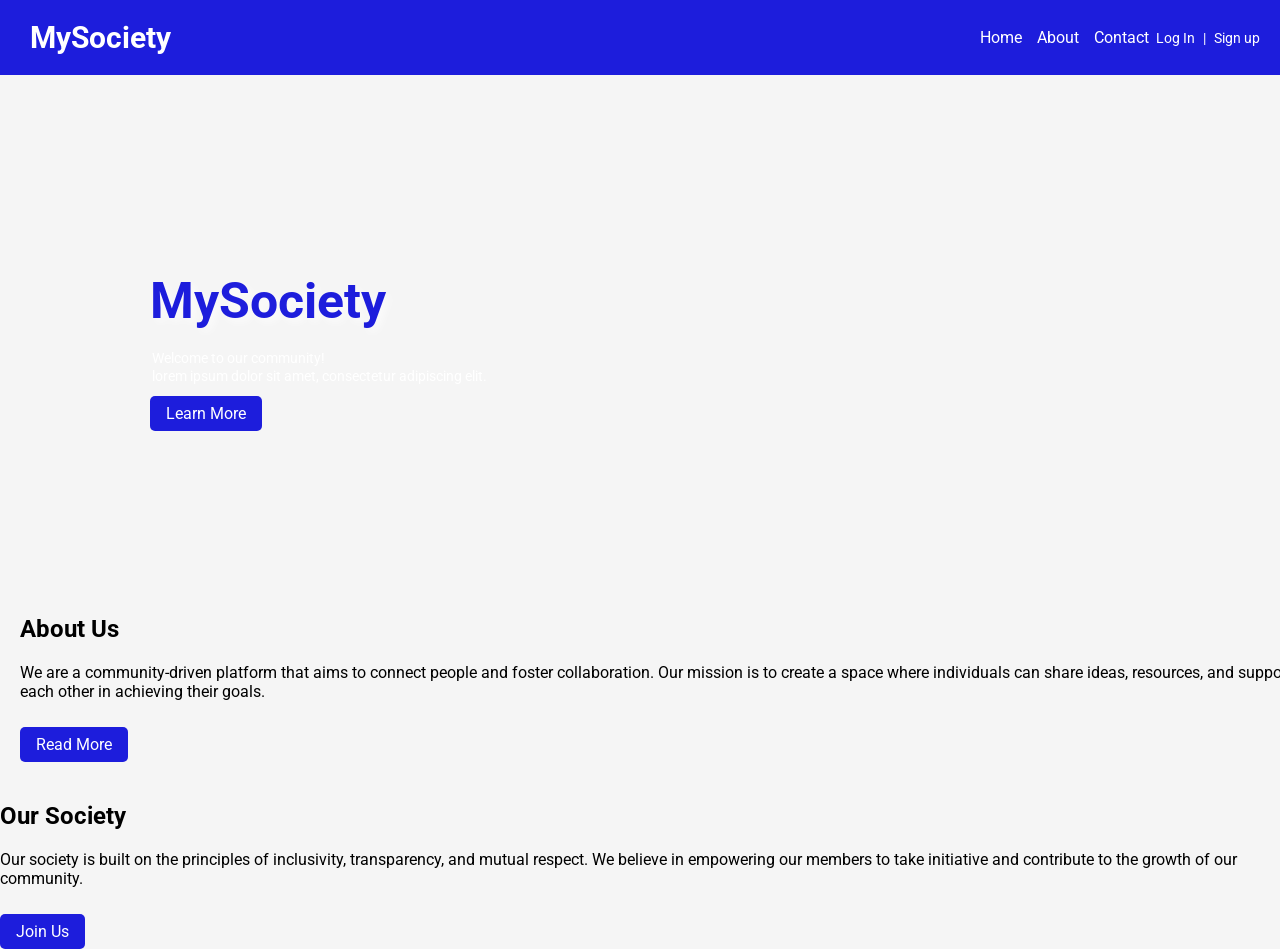
==== client/index.html @ 7f8441ea "Home 1.0.1.6" ====
<!DOCTYPE html>
<html lang="en">
<head>
    <meta charset="UTF-8">
    <meta name="viewport" content="width=device-width, initial-scale=1.0">
    <title>Homepage</title>
    <link rel="preconnect" href="https://fonts.googleapis.com">
    <link rel="preconnect" href="https://fonts.gstatic.com" crossorigin>
    <link href="https://fonts.googleapis.com/css2?family=Roboto:wght@400;500;700&display=swap" rel="stylesheet">
    <link rel="stylesheet" href="style.css">
</head>
<body>
     <header class="site-header">
         <div class="logo">
            <h1>MySociety</h1>
         </div>
         <div class="header-actions">
            <div class="auth-links">
                <a href="#">Log In</a>
                <span>|</span>
                <a href="#">Sign up</a>
            </div>
            <button class="nav-toggle" aria-label="Toggle navigation" aria-expanded="false">&#9776;</button>
            <nav class="nav1">
                <ul>
                    <li><a href="index.html">Home</a></li>
                    <li><a href="about.html">About</a></li>
                    <li><a href="contact.html">Contact</a></li>
                </ul>
            </nav>
         </div>
        </header>
        <div class="container">
        <div class="hero">
            <div class= "herocontent">
                <h1>MySociety</h1>
                <p>Welcome to our community!</p>
                <p>lorem ipsum dolor sit amet, consectetur adipiscing elit.</p>
                <a href="about.html" class="btn">Learn More</a>
            </div>
        </div>
        <div class="content">
            <h2>About Us</h2>
            <p>We are a community-driven platform that aims to connect people and foster collaboration. Our mission is to create a space where individuals can share ideas, resources, and support each other in achieving their goals.</p>
            <a href="about.html" class="btn">Read More</a>
        </div>
        <div class="society-info">
            <h2>Our Society</h2>
            <p>Our society is built on the principles of inclusivity, transparency, and mutual respect. We believe in empowering our members to take initiative and contribute to the growth of our community.</p>
            <a href="about.html" class="btn">Join Us</a>
        </div>
        <script>
            const navToggle = document.querySelector('.nav-toggle');
            const navMenu = document.querySelector('.nav1');

            if (navToggle && navMenu) {
                navToggle.addEventListener('click', () => {
                    const isOpen = navMenu.classList.toggle('active');
                    navToggle.classList.toggle('active', isOpen);
                    navToggle.setAttribute('aria-expanded', String(isOpen));
                });

                document.addEventListener('click', (event) => {
                    if (window.innerWidth <= 768 && navMenu.classList.contains('active')) {
                        const clickedInside = navMenu.contains(event.target) || navToggle.contains(event.target);
                        if (!clickedInside) {
                            navMenu.classList.remove('active');
                            navToggle.classList.remove('active');
                            navToggle.setAttribute('aria-expanded', 'false');
                        }
                    }
                });
            }
        </script>
</body>
</html>
---- client/style.css ----
body{
    background-color: #f5f5f5;
    margin: 0;
    padding: 0;
    overflow-x: hidden;
    font-family: 'Roboto', sans-serif;
}
.site-header{
    width: 100%;
    background-color: rgb(29, 29, 220);
    color: white;
    margin: 0;
    display: flex;
    justify-content: space-between;
    align-items: center;
    padding: 10px 20px;
    box-sizing: border-box;
    position: relative;
}
.logo{
    padding: 10px;
}
.logo h1{
    margin: 0;
    font-size: 30px;
}
.header-actions{
    display: flex;
    align-items: center;
    gap: 15px;
    margin-left:50px;
}
.auth-links{
    display: flex;
    align-items: center;
    gap: 8px;
    font-size: 14px;
}
.auth-links a{
    color: white;
    text-decoration: none;
}
.auth-links span{
    color: white;
}
.nav-toggle{
    display: none;
    background: transparent;
    border: none;
    color: white;
    font-size: 24px;
    cursor: pointer;
}
.nav1{
    width: auto;
    float: none;
    position: absolute;
    left: 85%;
    transform: translateX(-50%) translateX(-24px);
}
.nav1 ul{
    list-style: none;
    margin: 0;
    padding: 0;
    display: flex;
    align-items: center;
    gap: 15px;
}
.nav1 ul li{
    padding: 0;
    float: none;
    color: white;
    margin-right: 0;
}
.nav1 ul li a{
    color: white;
    text-decoration: none;
}

@media (max-width: 768px) {
    .site-header {
        padding: 10px 15px;
    }

    .header-actions {
        gap: 10px;
    }

    .nav-toggle {
        display: block;
    }

    .nav1 {
        position: absolute;
        top: 100%;
        left: 0;
        width: min(260px, 82vw);
        background-color: rgb(29, 29, 220);
        padding: 15px 20px;
        box-shadow: 2px 8px 20px rgba(0, 0, 0, 0.2);
        transform: translateX(-100%);
        transition: transform 0.3s ease;
        z-index: 1000;
        margin: 0;
    }

    .nav1.active {
        transform: translateX(0);
    }

    .nav1 ul {
        flex-direction: column;
        align-items: flex-start;
        gap: 10px;
    }

    .nav1 ul li {
        width: 100%;
        padding: 8px 0;
    }
}
.hero{
    width: 100%;
    height: 500px;
    background-image: url("https://koala.sh/api/image/v2-hamk4-gw1a5.jpg?width=1216&height=832&dream");
    background-size: cover;
    background-position: center;
    display: flex;
    justify-content: flex-start;
    align-items: center;
}
.herocontent{
     padding-left:150px;
     padding-top: 20px;
    color: white;
}
.herocontent h1{
    font-size: 50px;
    margin-bottom: 20px;
    color: rgb(29, 29, 220);
    text-shadow: 4px 4px 8px rgba(255, 255, 255, 0.7);
}
.herocontent p{
    font-size: 14px;
    margin: 2px;
}
.btn{
    display: inline-block;
    padding: 8px 16px;
    background-color: rgb(29, 29, 220);
    color: white;
    text-decoration: none;
    border: none;
    border-radius: 5px;
    margin-top: 10px;
    transition: background-color 0.3s ease;
}
.btn:hover{
    box-shadow: 5px 5px 10px rgba(28, 29, 220, 0.8);
}
.content{
    width: 100%;
    padding: 20px;
    margin: 0 auto;
}
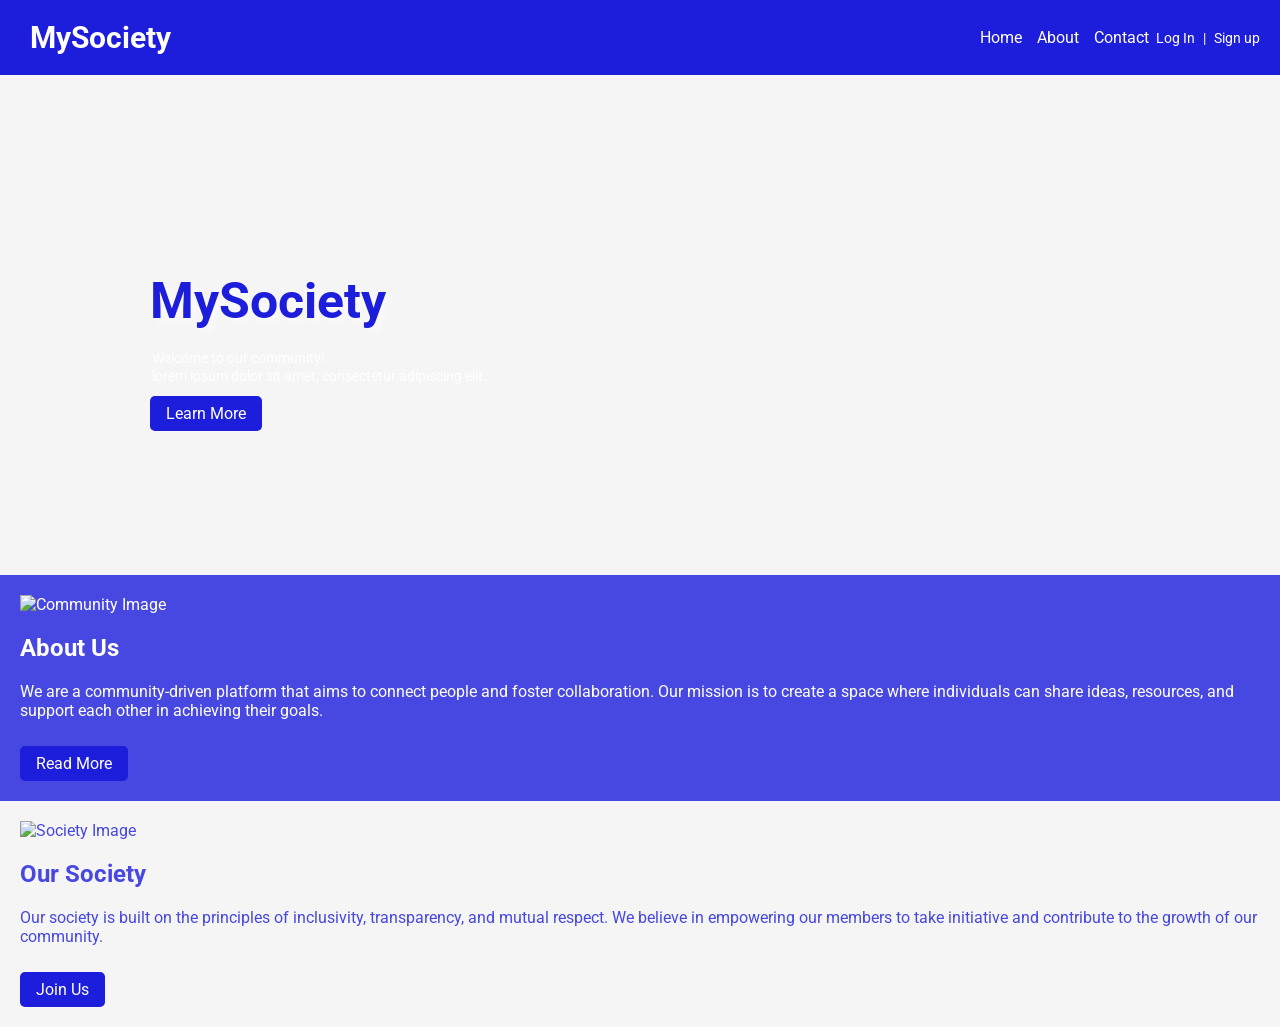
==== commit 34f55e93: "Home 1.0.1.7" ====
--- a/client/index.html
+++ b/client/index.html
@@ -40,14 +40,24 @@
             </div>
         </div>
         <div class="content">
+            <div class="content-img">
+                <img src="images/community.jpg" alt="Community Image">
+            </div>
+            <div class="content-text">
             <h2>About Us</h2>
             <p>We are a community-driven platform that aims to connect people and foster collaboration. Our mission is to create a space where individuals can share ideas, resources, and support each other in achieving their goals.</p>
             <a href="about.html" class="btn">Read More</a>
         </div>
+        </div>
         <div class="society-info">
+            <div class="society-img">
+                <img src="images/society.jpg" alt="Society Image">
+            </div>
+            <div class="society-text">
             <h2>Our Society</h2>
             <p>Our society is built on the principles of inclusivity, transparency, and mutual respect. We believe in empowering our members to take initiative and contribute to the growth of our community.</p>
             <a href="about.html" class="btn">Join Us</a>
+        </div>
         </div>
         <script>
             const navToggle = document.querySelector('.nav-toggle');
--- a/client/style.css
+++ b/client/style.css
@@ -162,4 +162,14 @@
     width: 100%;
     padding: 20px;
     margin: 0 auto;
+    box-sizing: border-box;
+    background-color:rgba(28, 29, 220, 0.8);
+    color: white;
+}
+.society-info{
+    width: 100%;
+    padding: 20px;
+    margin: 0 auto;
+    box-sizing: border-box;
+    color:rgba(28, 29, 220, 0.8)
 }
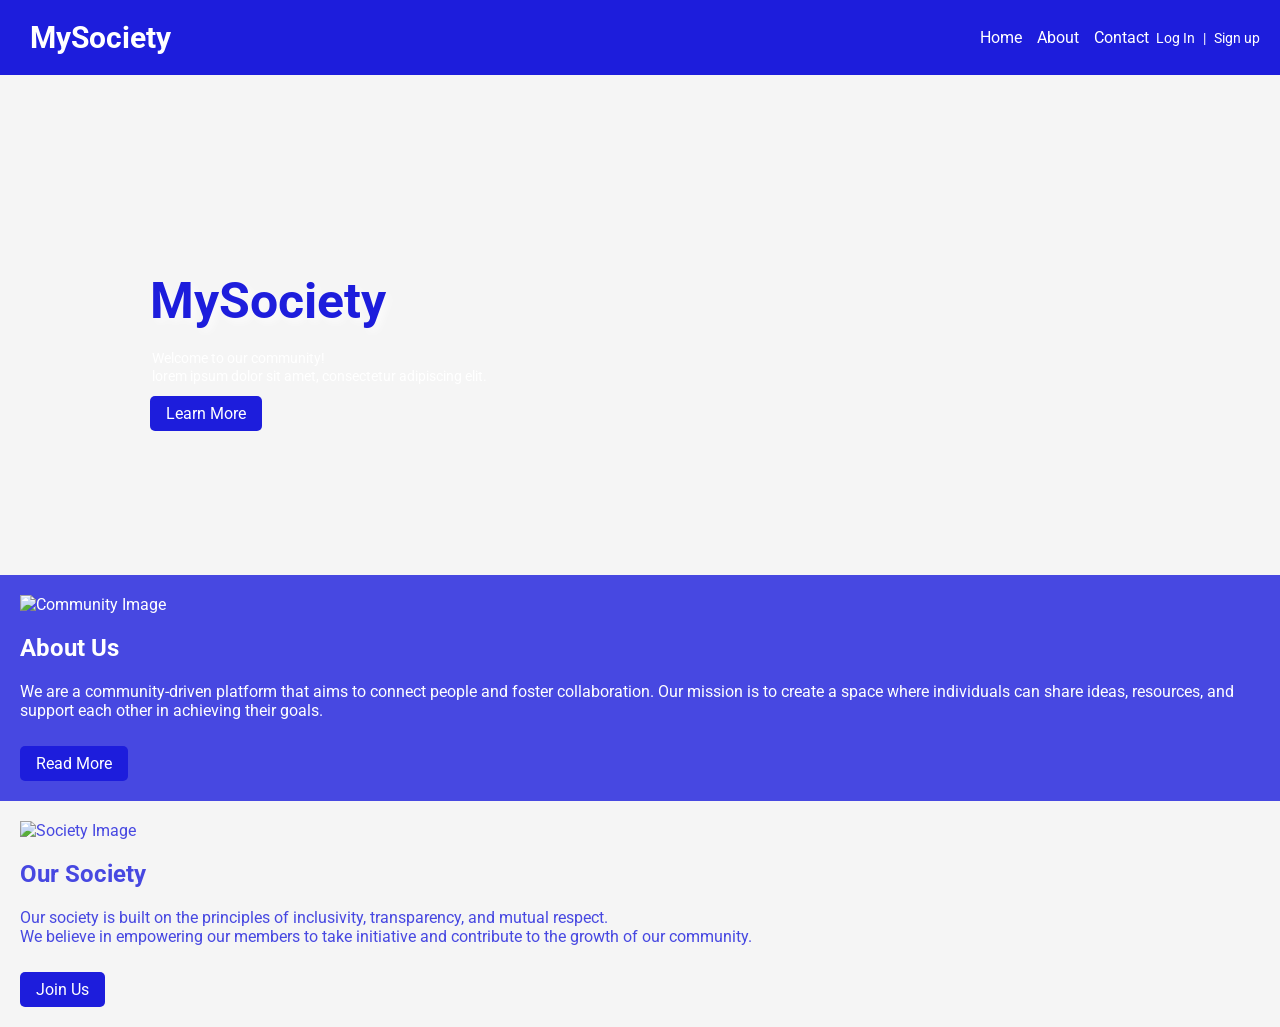
==== commit b3ad614f: "Home 1.0.1.8" ====
--- a/client/index.html
+++ b/client/index.html
@@ -55,7 +55,8 @@
             </div>
             <div class="society-text">
             <h2>Our Society</h2>
-            <p>Our society is built on the principles of inclusivity, transparency, and mutual respect. We believe in empowering our members to take initiative and contribute to the growth of our community.</p>
+            <p>Our society is built on the principles of inclusivity, transparency, and mutual respect. <br>
+                We believe in empowering our members to take initiative and contribute to the growth of our community.</p>
             <a href="about.html" class="btn">Join Us</a>
         </div>
         </div>
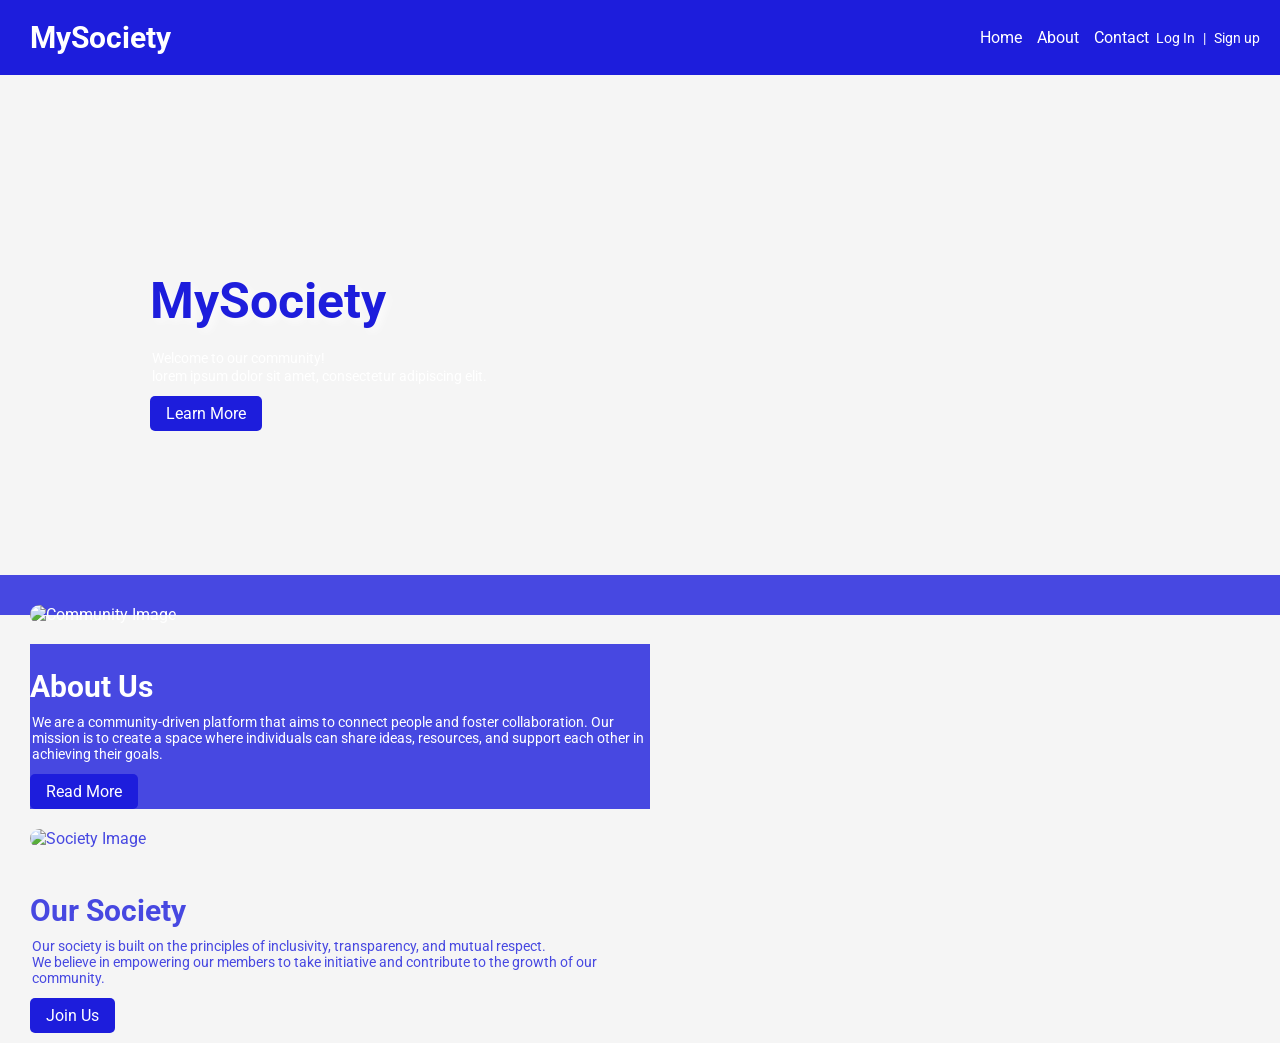
==== commit 6cc0ad4c: "Home 1.0.1.8" ====
--- a/client/index.html
+++ b/client/index.html
@@ -41,7 +41,7 @@
         </div>
         <div class="content">
             <div class="content-img">
-                <img src="images/community.jpg" alt="Community Image">
+                <img src="https://tse2.mm.bing.net/th/id/OIP.liZqpvbx3sMZi27sjAcn-wHaEo?r=0&w=2880&h=1800&rs=1&pid=ImgDetMain&o=7&rm=3" alt="Community Image">
             </div>
             <div class="content-text">
             <h2>About Us</h2>
@@ -51,7 +51,7 @@
         </div>
         <div class="society-info">
             <div class="society-img">
-                <img src="images/society.jpg" alt="Society Image">
+                <img src="https://cdn.pixabay.com/photo/2021/07/21/18/32/car-6483720_1280.jpg" alt="Society Image">
             </div>
             <div class="society-text">
             <h2>Our Society</h2>
--- a/client/style.css
+++ b/client/style.css
@@ -166,10 +166,62 @@
     background-color:rgba(28, 29, 220, 0.8);
     color: white;
 }
+.content-img{
+    width: 48%;
+    height: auto;
+    margin: 10px;
+    float: left;
+
+}
+.content-text{
+    width: 50%;
+    height: auto;
+    margin: 10px;
+    float: left;
+      background-color:rgba(28, 29, 220, 0.8);
+}
+.content-text h2{
+    font-size: 30px;
+    margin-bottom: 10px;
+}
+.content-text p{
+    font-size: 14px;
+    margin: 2px;
+}
+.content-img img{
+    width: 100%;
+    height: auto;
+    border-radius: 10px;
+}
 .society-info{
     width: 100%;
     padding: 20px;
     margin: 0 auto;
     box-sizing: border-box;
     color:rgba(28, 29, 220, 0.8)
+}
+.society-img{
+    width: 50%;
+    height: auto;
+    margin: 10px;
+    float: left;
+}
+.society-text{
+    width: 50%;
+    height: auto;
+    margin: 10px;
+    float: left;
+}
+.society-text h2{
+    font-size: 30px;
+    margin-bottom: 10px;
+}
+.society-text p{
+    font-size: 14px;
+    margin: 2px;
+}
+.society-img img{
+    width: 100%;
+    height: auto;
+    border-radius: 10px;
 }
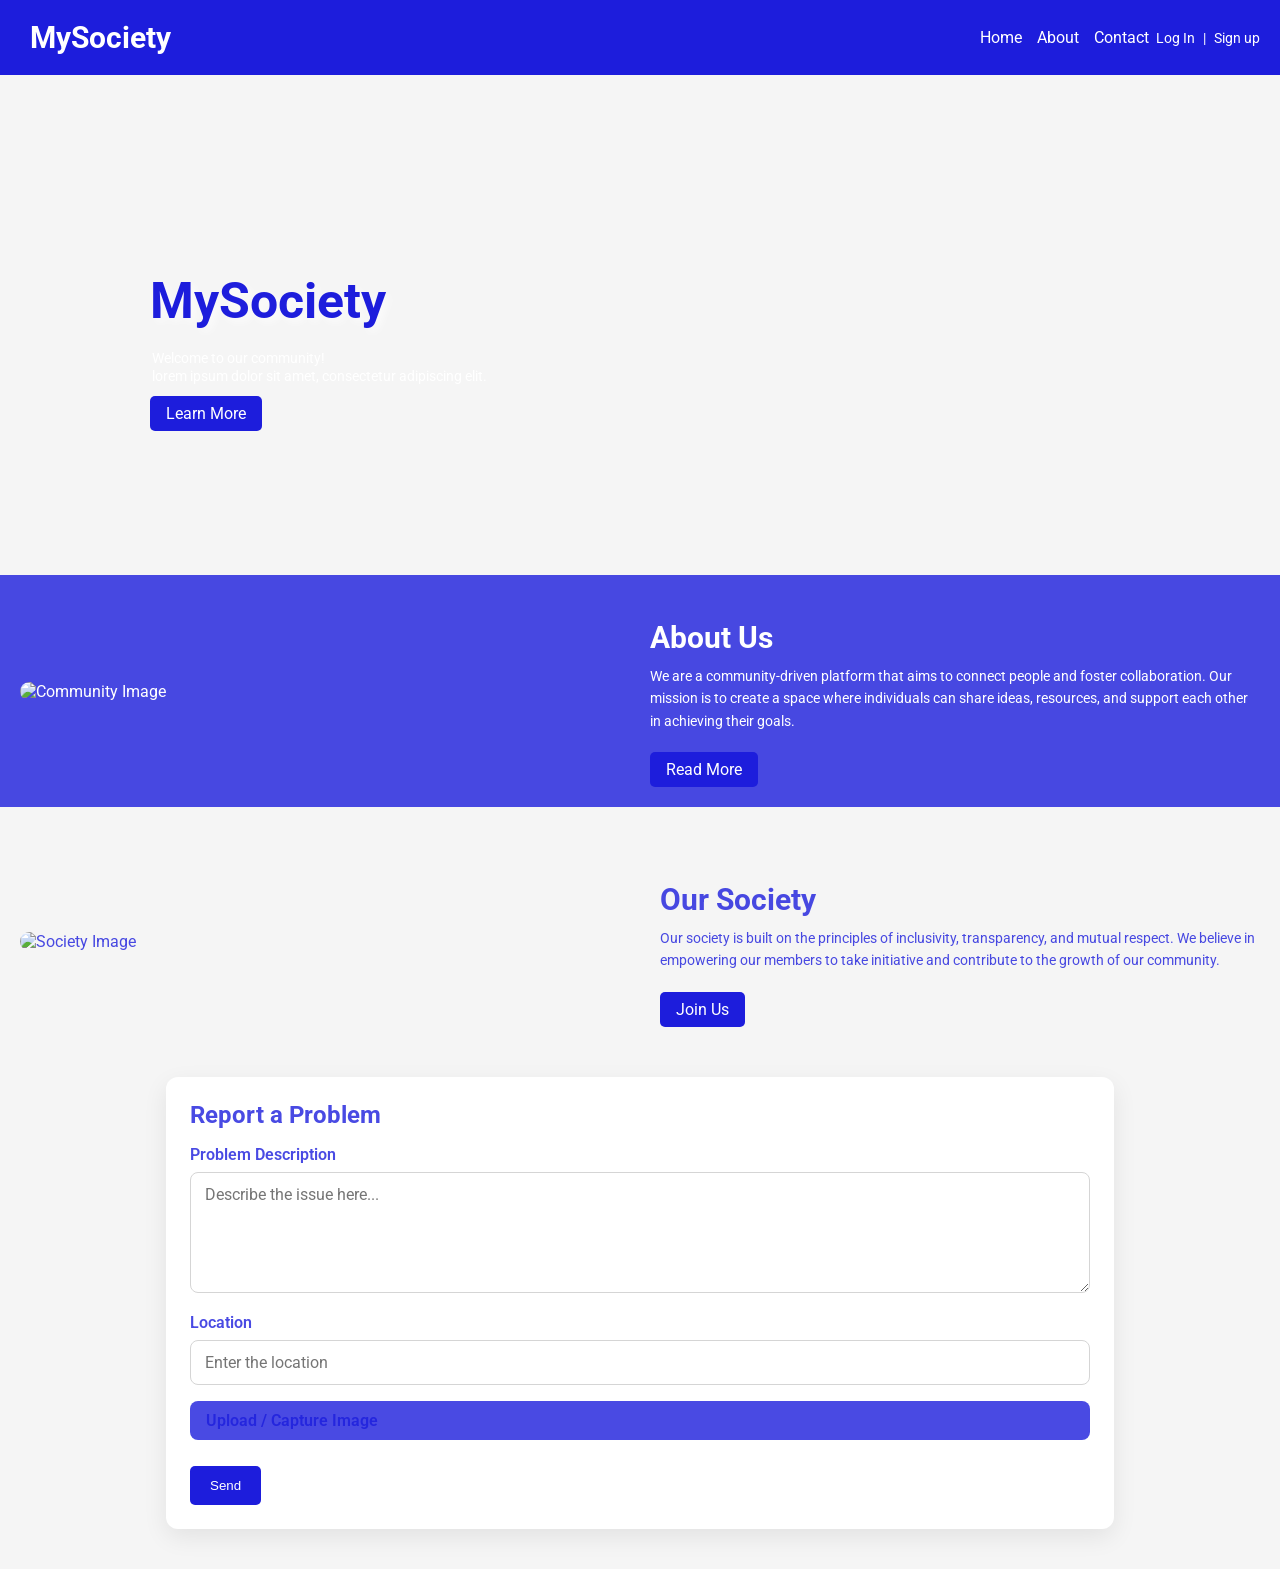
==== commit 24973dfe: "Home 1.0.1.9" ====
--- a/client/index.html
+++ b/client/index.html
@@ -44,22 +44,39 @@
                 <img src="https://tse2.mm.bing.net/th/id/OIP.liZqpvbx3sMZi27sjAcn-wHaEo?r=0&w=2880&h=1800&rs=1&pid=ImgDetMain&o=7&rm=3" alt="Community Image">
             </div>
             <div class="content-text">
-            <h2>About Us</h2>
-            <p>We are a community-driven platform that aims to connect people and foster collaboration. Our mission is to create a space where individuals can share ideas, resources, and support each other in achieving their goals.</p>
-            <a href="about.html" class="btn">Read More</a>
+                <h2>About Us</h2>
+                <p>We are a community-driven platform that aims to connect people and foster collaboration. Our mission is to create a space where individuals can share ideas, resources, and support each other in achieving their goals.</p>
+                <a href="about.html" class="btn">Read More</a>
+            </div>
         </div>
-        </div>
+
         <div class="society-info">
             <div class="society-img">
                 <img src="https://cdn.pixabay.com/photo/2021/07/21/18/32/car-6483720_1280.jpg" alt="Society Image">
             </div>
             <div class="society-text">
-            <h2>Our Society</h2>
-            <p>Our society is built on the principles of inclusivity, transparency, and mutual respect. <br>
-                We believe in empowering our members to take initiative and contribute to the growth of our community.</p>
-            <a href="about.html" class="btn">Join Us</a>
+                <h2>Our Society</h2>
+                <p>Our society is built on the principles of inclusivity, transparency, and mutual respect. We believe in empowering our members to take initiative and contribute to the growth of our community.</p>
+                <a href="about.html" class="btn">Join Us</a>
+            </div>
         </div>
-        </div>
+
+        <form class="complaint-form">
+            <h2>Report a Problem</h2>
+            <label for="problem-description">Problem Description</label>
+            <textarea id="problem-description" name="problem-description" rows="5" placeholder="Describe the issue here..."></textarea>
+
+            <label for="location">Location</label>
+            <input type="text" id="location" name="location" placeholder="Enter the location">
+
+            <div class="upload-group">
+                <label class="upload-btn" for="image-upload">Upload / Capture Image</label>
+                <input type="file" id="image-upload" name="image-upload" accept="image/*" capture="environment">
+            </div>
+
+            <button type="submit" class="btn send-btn">Send</button>
+        </form>
+
         <script>
             const navToggle = document.querySelector('.nav-toggle');
             const navMenu = document.querySelector('.nav1');
--- a/client/style.css
+++ b/client/style.css
@@ -161,67 +161,122 @@
 .content{
     width: 100%;
     padding: 20px;
-    margin: 0 auto;
-    box-sizing: border-box;
-    background-color:rgba(28, 29, 220, 0.8);
-    color: white;
-}
-.content-img{
-    width: 48%;
-    height: auto;
-    margin: 10px;
-    float: left;
-
-}
-.content-text{
-    width: 50%;
-    height: auto;
-    margin: 10px;
-    float: left;
-      background-color:rgba(28, 29, 220, 0.8);
-}
-.content-text h2{
-    font-size: 30px;
-    margin-bottom: 10px;
-}
-.content-text p{
-    font-size: 14px;
-    margin: 2px;
-}
-.content-img img{
-    width: 100%;
-    height: auto;
-    border-radius: 10px;
-}
-.society-info{
-    width: 100%;
-    padding: 20px;
-    margin: 0 auto;
-    box-sizing: border-box;
-    color:rgba(28, 29, 220, 0.8)
-}
-.society-img{
-    width: 50%;
-    height: auto;
-    margin: 10px;
-    float: left;
-}
+    margin: 0 auto 30px;
+    box-sizing: border-box;
+    background-color: rgba(28, 29, 220, 0.8);
+    color: white;
+    display: flex;
+    align-items: center;
+    gap: 20px;
+}
+.content-img,
+.content-text,
+.society-img,
 .society-text{
     width: 50%;
-    height: auto;
-    margin: 10px;
-    float: left;
-}
+    box-sizing: border-box;
+}
+.content-img,
+.society-img{
+    display: flex;
+}
+.content-text{
+    background-color: transparent;
+}
+.content-text h2,
 .society-text h2{
     font-size: 30px;
     margin-bottom: 10px;
 }
+.content-text p,
 .society-text p{
     font-size: 14px;
-    margin: 2px;
-}
+    margin: 2px 0 10px;
+    line-height: 1.6;
+}
+.content-img img,
 .society-img img{
-    width: 100%;
-    height: auto;
+    width: 90%;
+    height: 25%;
     border-radius: 10px;
+    display: block;
+    object-fit: cover;
+}
+.society-info{
+    width: 100%;
+    padding: 20px;
+    margin: 0 auto 30px;
+    box-sizing: border-box;
+    color: rgba(28, 29, 220, 0.8);
+    display: flex;
+    align-items: center;
+    gap: 20px;
+}
+.society-text{
+    padding-left: 10px;
+}
+.complaint-form{
+    width: min(900px, calc(100% - 40px));
+    margin: 0 auto 40px;
+    background: white;
+    padding: 24px;
+    border-radius: 12px;
+    box-shadow: 0 8px 25px rgba(0, 0, 0, 0.08);
+}
+.complaint-form h2{
+    margin-top: 0;
+    margin-bottom: 16px;
+    color: rgba(28, 29, 220, 0.8);
+}
+.complaint-form label{
+    display: block;
+    margin-bottom: 8px;
+    font-weight: 600;
+    color: rgba(28, 29, 220, 0.8);
+}
+.complaint-form textarea,
+.complaint-form input[type="text"]{
+    width: 100%;
+    padding: 12px 14px;
+    margin-bottom: 16px;
+    border: 1px solid #d5d5d5;
+    border-radius: 8px;
+    box-sizing: border-box;
+    font: inherit;
+}
+.upload-group{
+    margin-bottom: 16px;
+}
+.upload-btn{
+    display: inline-block;
+    padding: 10px 16px;
+    background-color: rgba(28, 29, 220, 0.8);
+    color: white;
+    border-radius: 8px;
+    cursor: pointer;
+}
+.complaint-form input[type="file"]{
+    display: none;
+}
+.send-btn{
+    border: none;
+    padding: 12px 20px;
+}
+
+@media (max-width: 768px) {
+    .content,
+    .society-info{
+        flex-direction: column;
+    }
+
+    .content-img,
+    .content-text,
+    .society-img,
+    .society-text{
+        width: 100%;
+    }
+
+    .society-text{
+        padding-left: 0;
+    }
 }
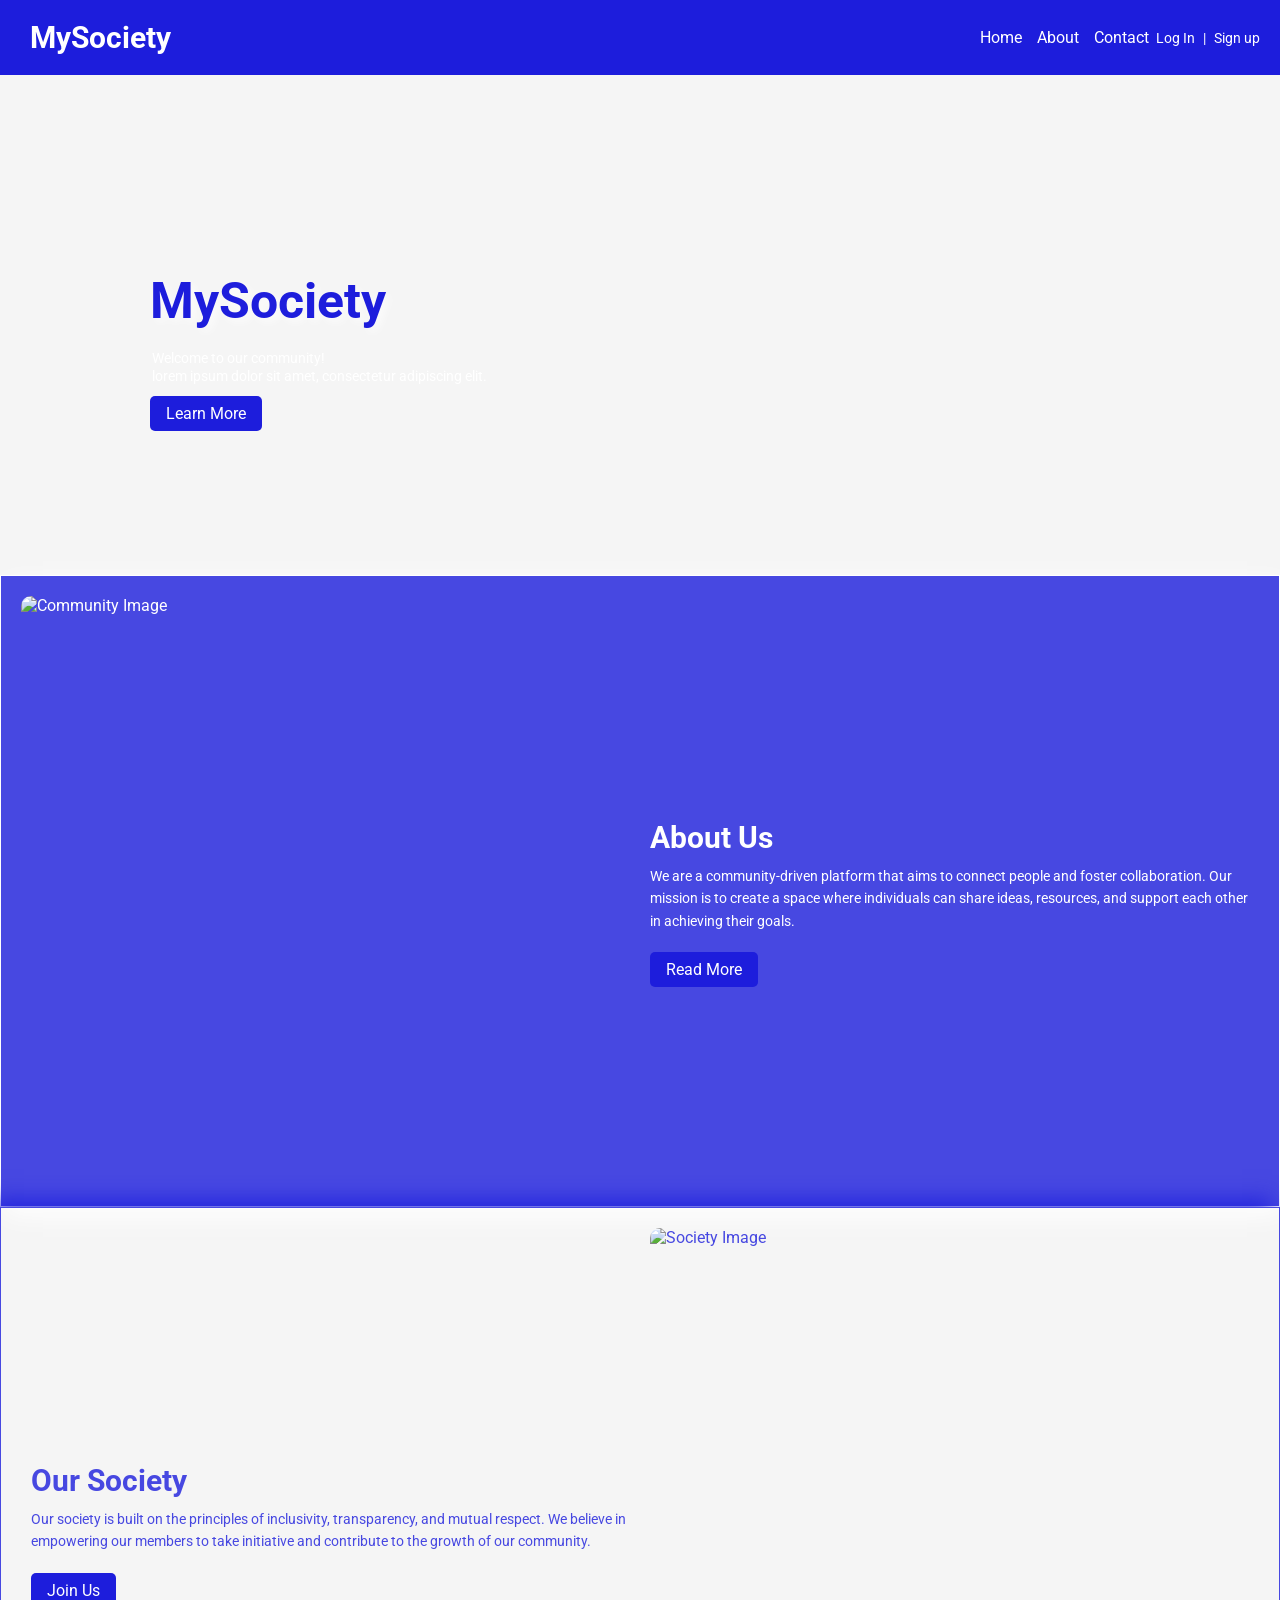
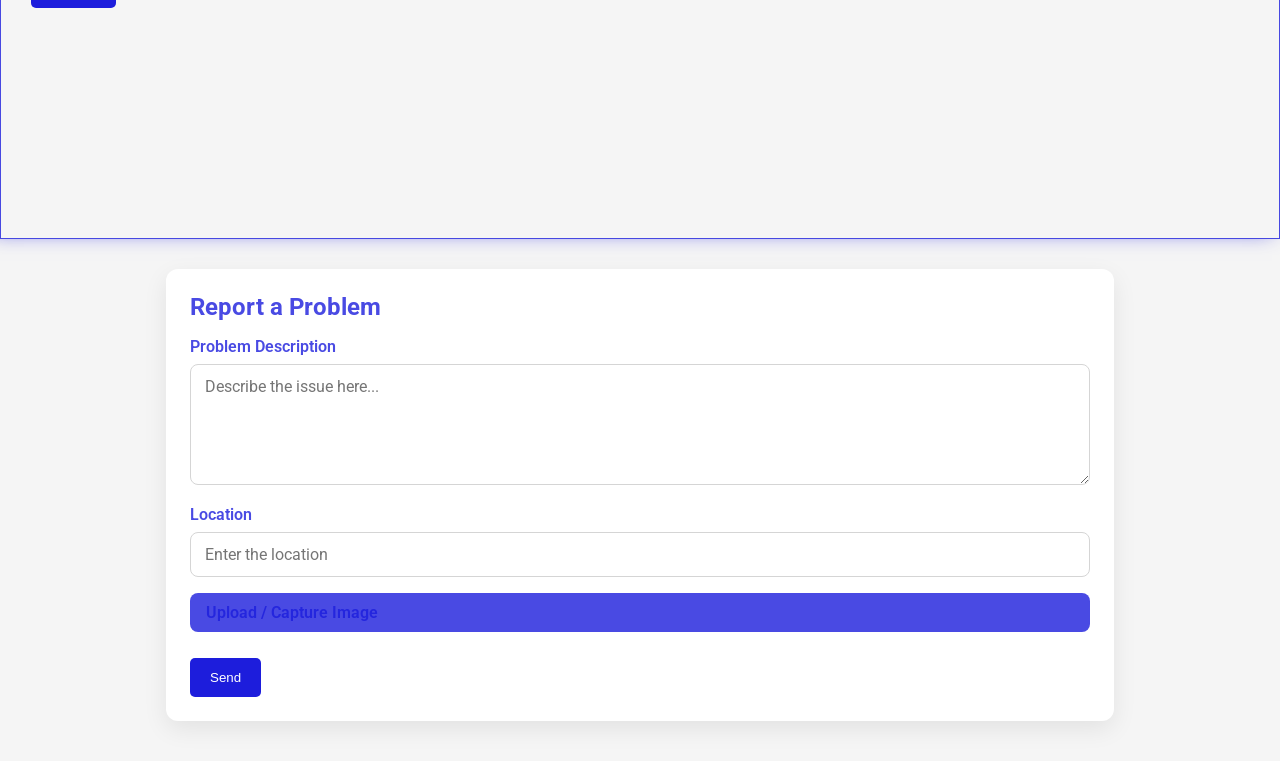
==== commit cbe8a32d: "CSS 1.0.1.8" ====
--- a/client/index.html
+++ b/client/index.html
@@ -51,13 +51,13 @@
         </div>
 
         <div class="society-info">
-            <div class="society-img">
-                <img src="https://cdn.pixabay.com/photo/2021/07/21/18/32/car-6483720_1280.jpg" alt="Society Image">
-            </div>
-            <div class="society-text">
+             <div class="society-text">
                 <h2>Our Society</h2>
                 <p>Our society is built on the principles of inclusivity, transparency, and mutual respect. We believe in empowering our members to take initiative and contribute to the growth of our community.</p>
                 <a href="about.html" class="btn">Join Us</a>
+            </div>
+            <div class="society-img">
+                <img src="https://cdn.pixabay.com/photo/2021/07/21/18/32/car-6483720_1280.jpg" alt="Society Image">
             </div>
         </div>
 
--- a/client/style.css
+++ b/client/style.css
@@ -161,13 +161,14 @@
 .content{
     width: 100%;
     padding: 20px;
-    margin: 0 auto 30px;
     box-sizing: border-box;
     background-color: rgba(28, 29, 220, 0.8);
     color: white;
     display: flex;
     align-items: center;
     gap: 20px;
+    border: 1px solid white;
+    box-shadow: 4px 8px 25px rgb(255, 255, 255);
 }
 .content-img,
 .content-text,
@@ -196,8 +197,8 @@
 }
 .content-img img,
 .society-img img{
-    width: 90%;
-    height: 25%;
+    width: 80%;
+    height: 590px;
     border-radius: 10px;
     display: block;
     object-fit: cover;
@@ -211,6 +212,8 @@
     display: flex;
     align-items: center;
     gap: 20px;
+    border: 1px solid rgba(28, 29, 220, 0.8);
+    box-shadow: -8px -8px 20px rgba(28, 29, 220, 0.8);
 }
 .society-text{
     padding-left: 10px;
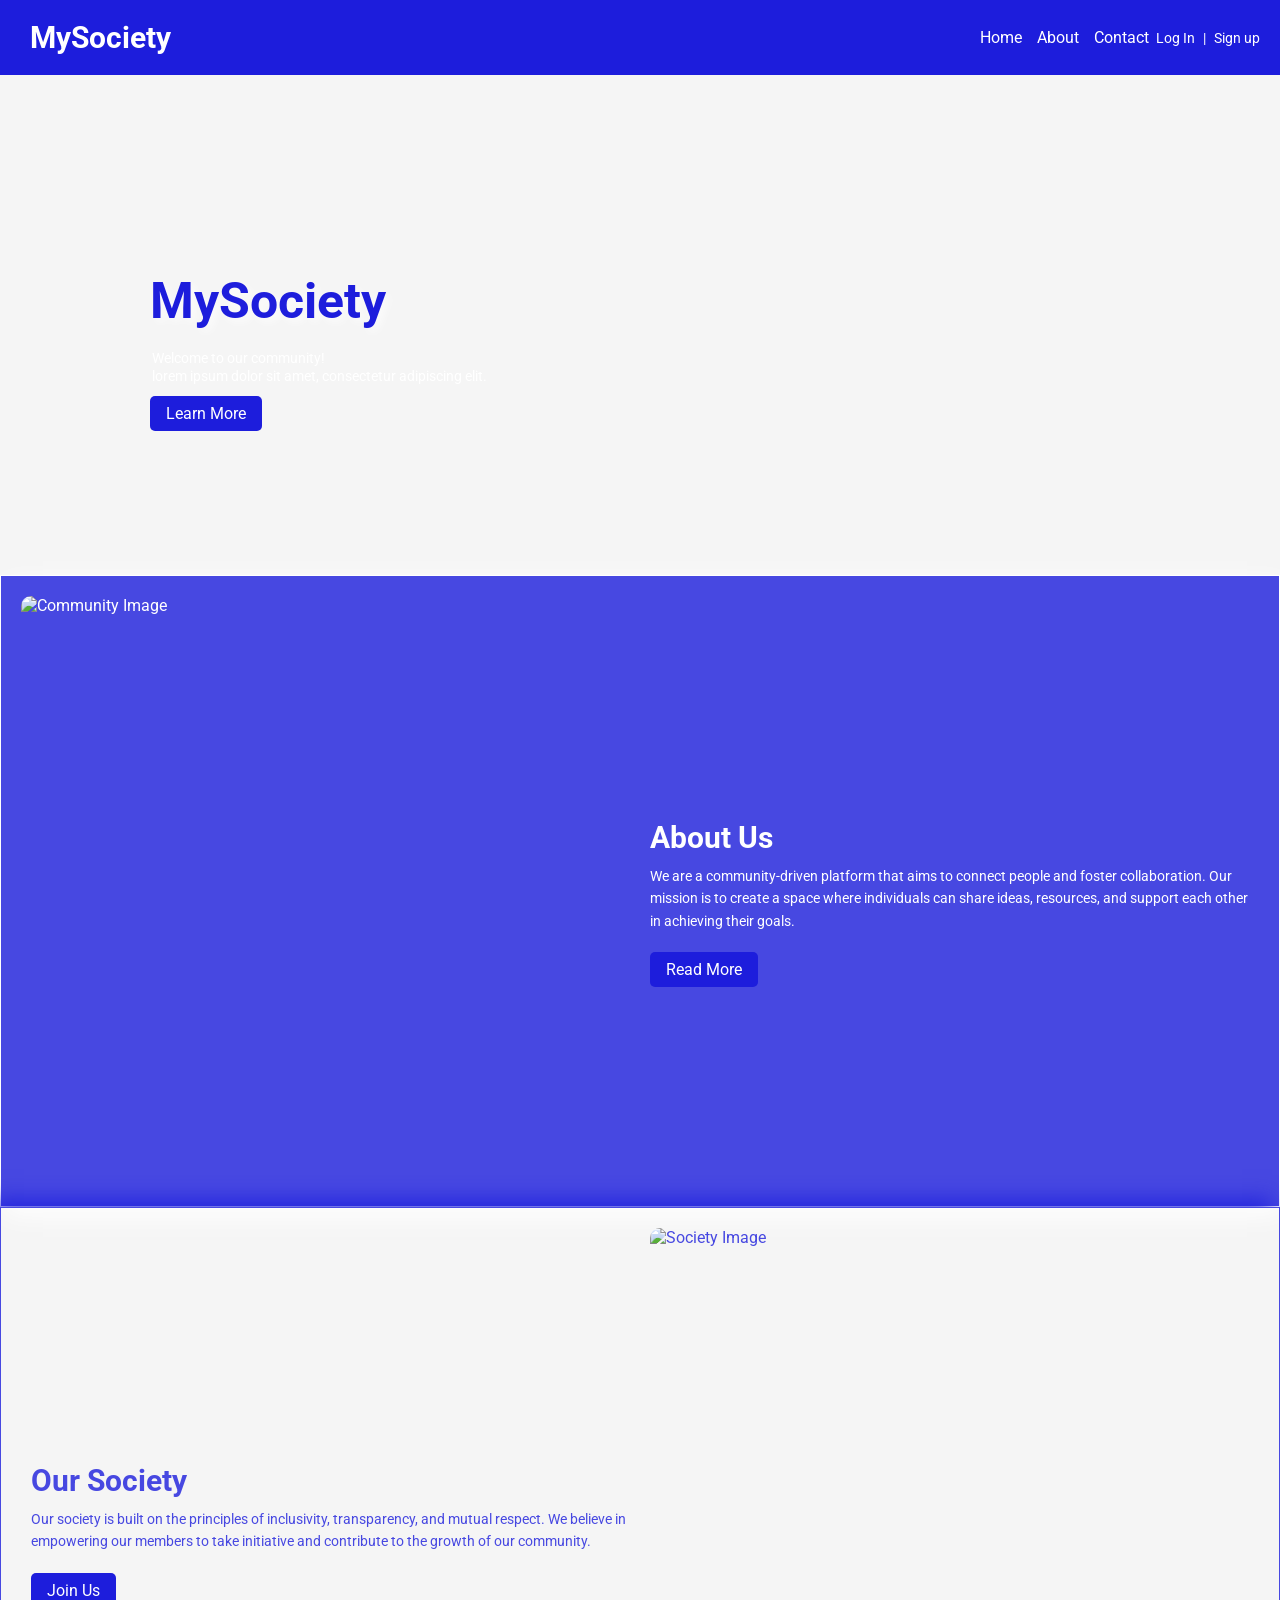
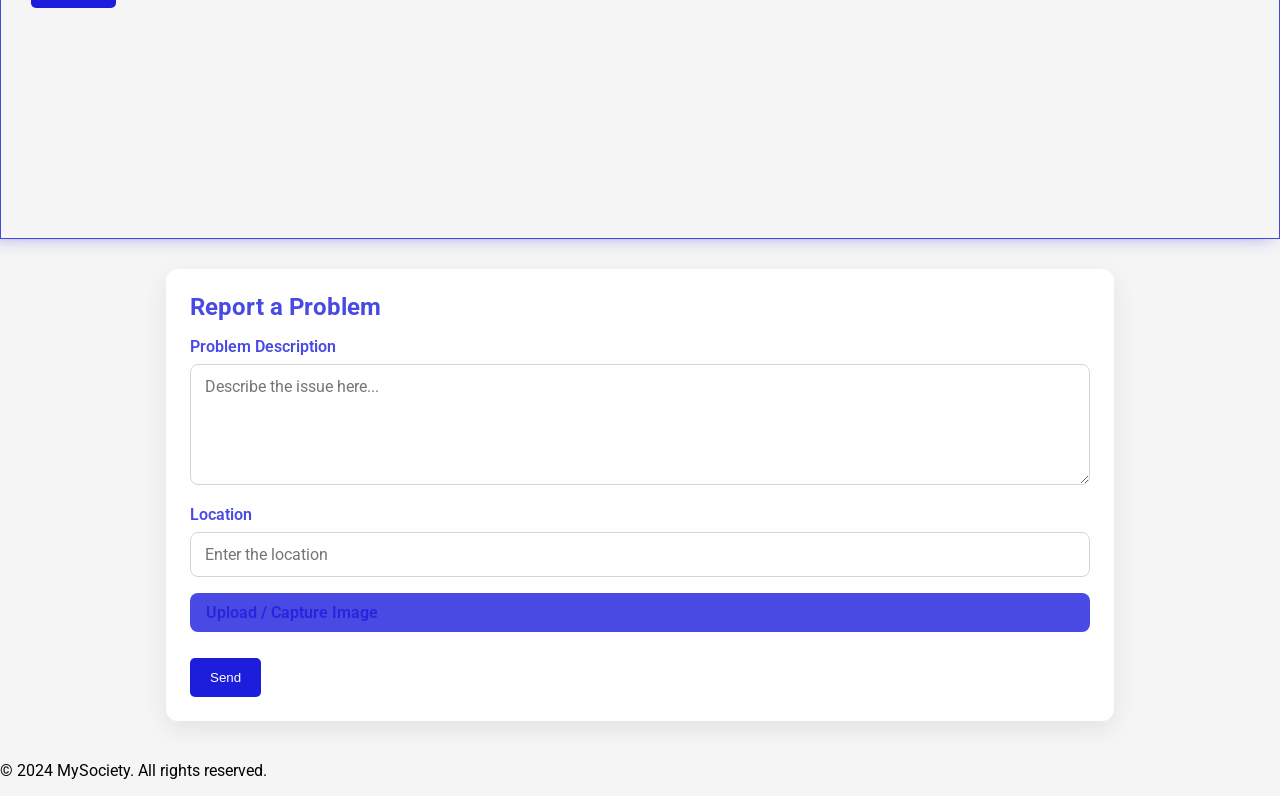
==== commit 9feab870: "Home 1.0.1.9" ====
--- a/client/index.html
+++ b/client/index.html
@@ -76,7 +76,9 @@
 
             <button type="submit" class="btn send-btn">Send</button>
         </form>
-
+            <div class="footer">
+                <p>&copy; 2024 MySociety. All rights reserved.</p>
+            </div>
         <script>
             const navToggle = document.querySelector('.nav-toggle');
             const navMenu = document.querySelector('.nav1');
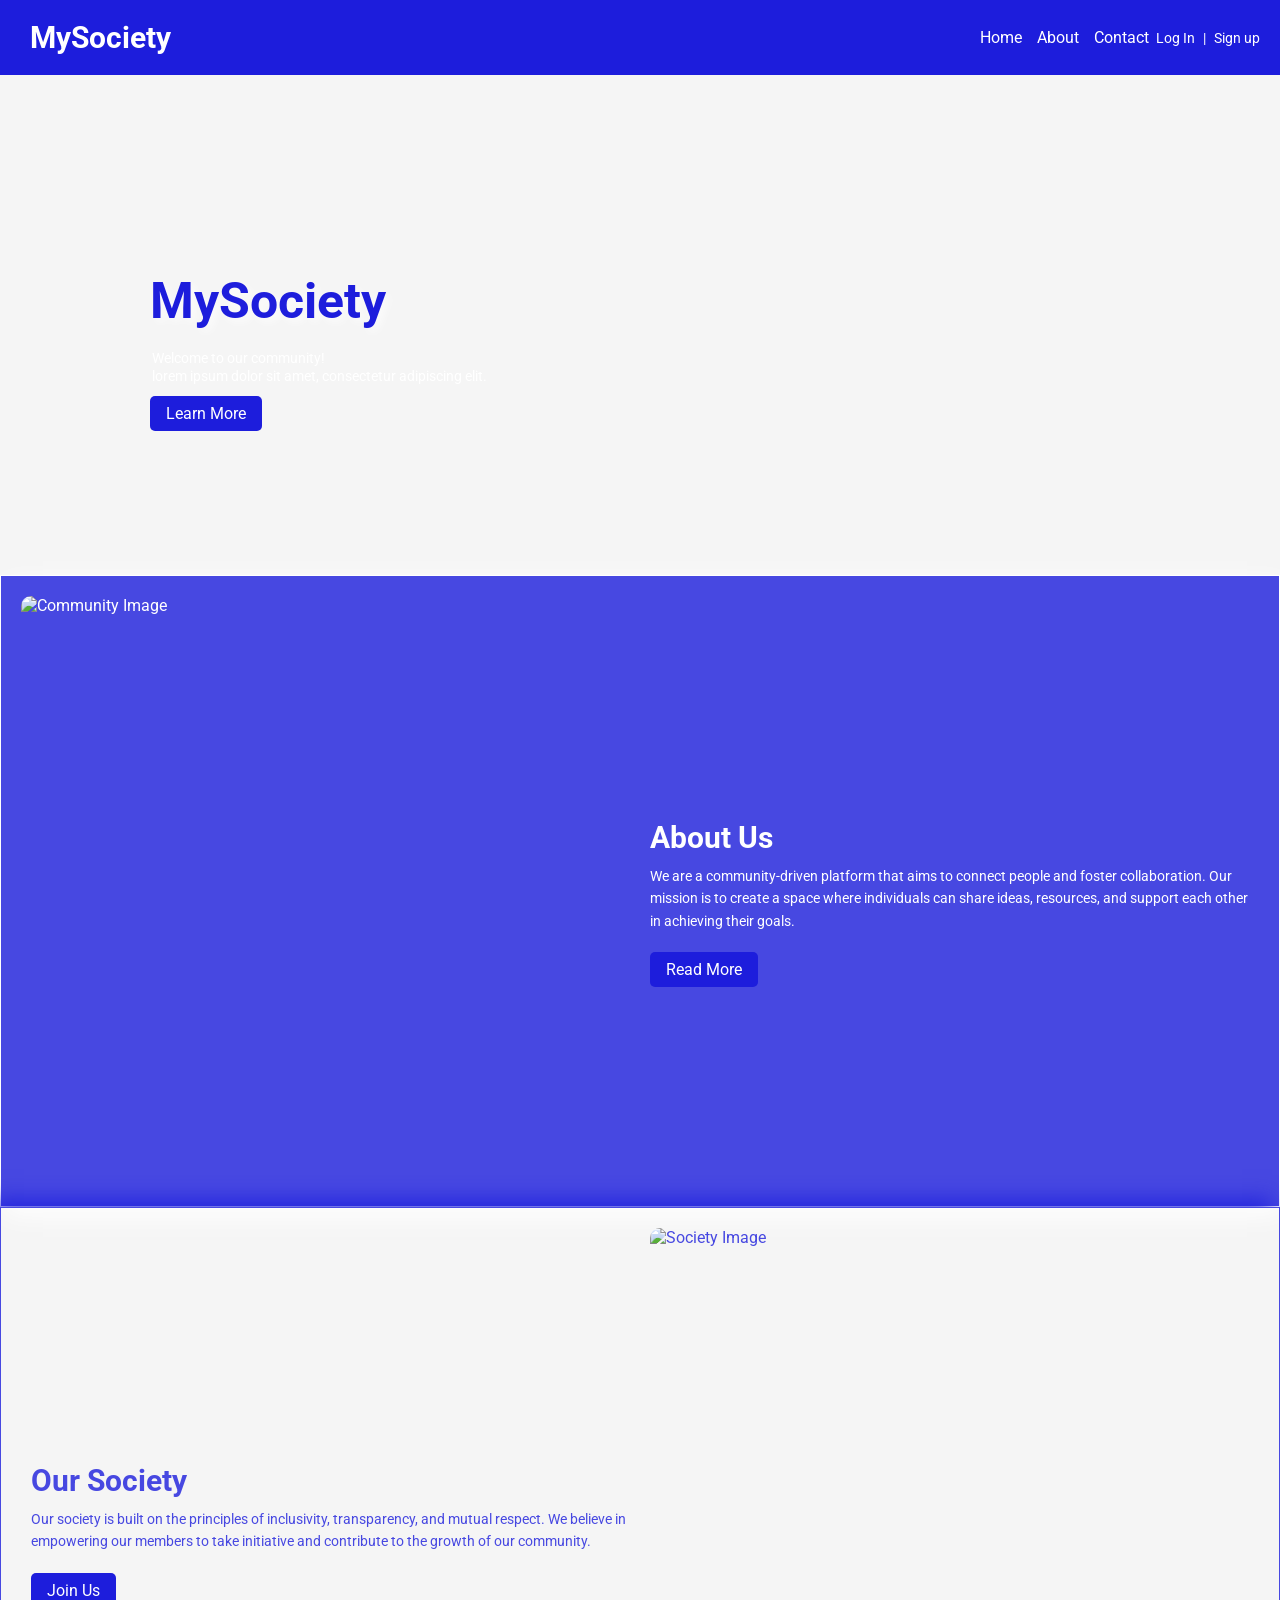
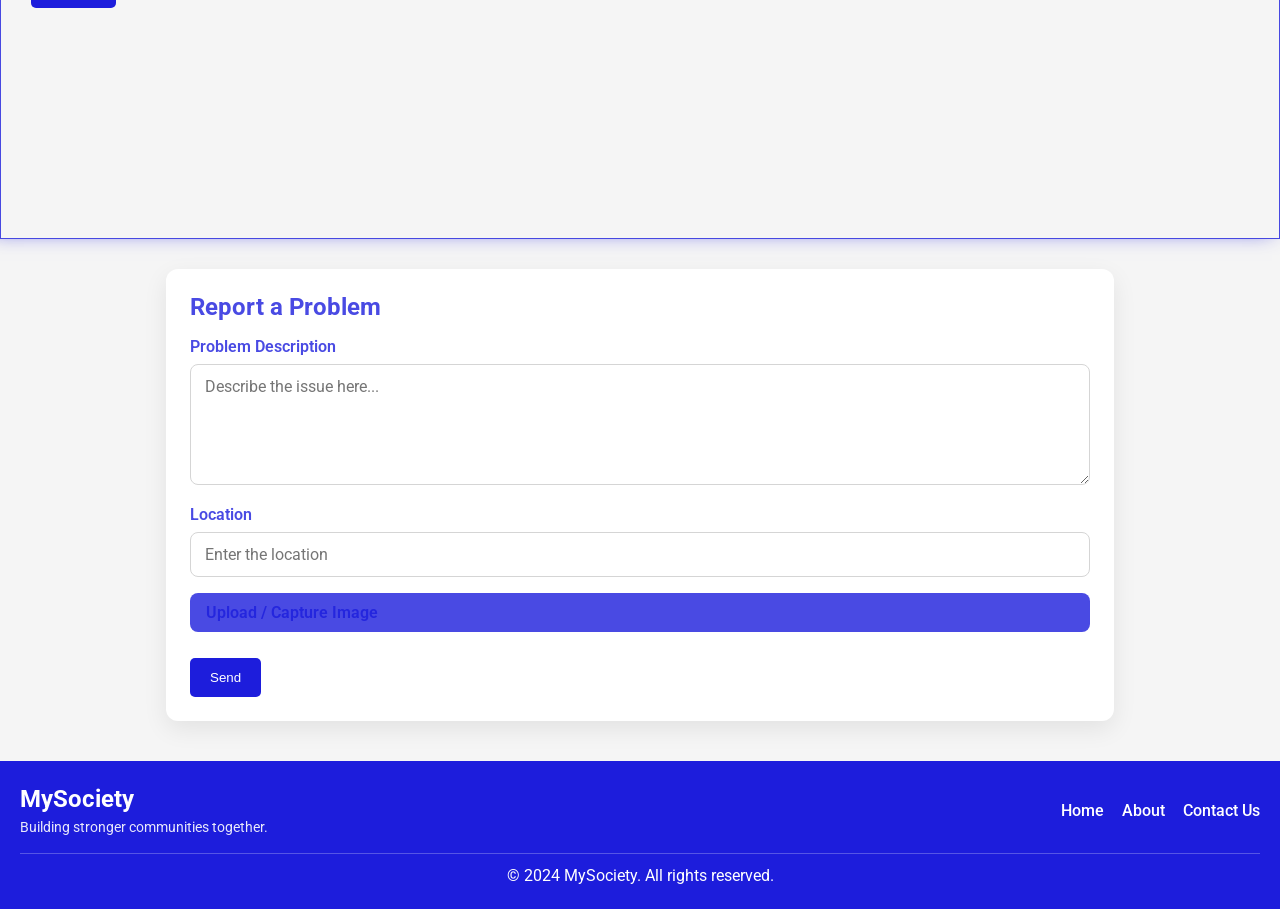
==== commit 12af13ff: "Home 1.0.1.10" ====
--- a/client/index.html
+++ b/client/index.html
@@ -76,9 +76,22 @@
 
             <button type="submit" class="btn send-btn">Send</button>
         </form>
-            <div class="footer">
-                <p>&copy; 2024 MySociety. All rights reserved.</p>
-            </div>
+            <footer class="footer">
+                <div class="footer-content">
+                    <div class="footer-brand">
+                        <h2>MySociety</h2>
+                        <p>Building stronger communities together.</p>
+                    </div>
+                    <div class="footer-links">
+                        <a href="index.html">Home</a>
+                        <a href="about.html">About</a>
+                        <a href="contact.html">Contact Us</a>
+                    </div>
+                </div>
+                <div class="footer-bottom">
+                    <p>&copy; 2024 MySociety. All rights reserved.</p>
+                </div>
+            </footer>
         <script>
             const navToggle = document.querySelector('.nav-toggle');
             const navMenu = document.querySelector('.nav1');
--- a/client/style.css
+++ b/client/style.css
@@ -266,6 +266,55 @@
     padding: 12px 20px;
 }
 
+.footer {
+    background-color: rgb(29, 29, 220);
+    color: white;
+    padding: 24px 20px;
+    margin-top: 20px;
+}
+
+.footer-content {
+    display: flex;
+    justify-content: space-between;
+    align-items: center;
+    gap: 20px;
+    flex-wrap: wrap;
+}
+
+.footer-brand h2 {
+    margin: 0 0 6px;
+    font-size: 24px;
+}
+
+.footer-brand p {
+    margin: 0;
+    font-size: 14px;
+    opacity: 0.9;
+}
+
+.footer-links {
+    display: flex;
+    gap: 18px;
+    flex-wrap: wrap;
+}
+
+.footer-links a {
+    color: white;
+    text-decoration: none;
+    font-weight: 500;
+}
+
+.footer-bottom {
+    text-align: center;
+    margin-top: 18px;
+    padding-top: 12px;
+    border-top: 1px solid rgba(255, 255, 255, 0.25);
+}
+
+.footer-bottom p {
+    margin: 0;
+}
+
 @media (max-width: 768px) {
     .content,
     .society-info{
